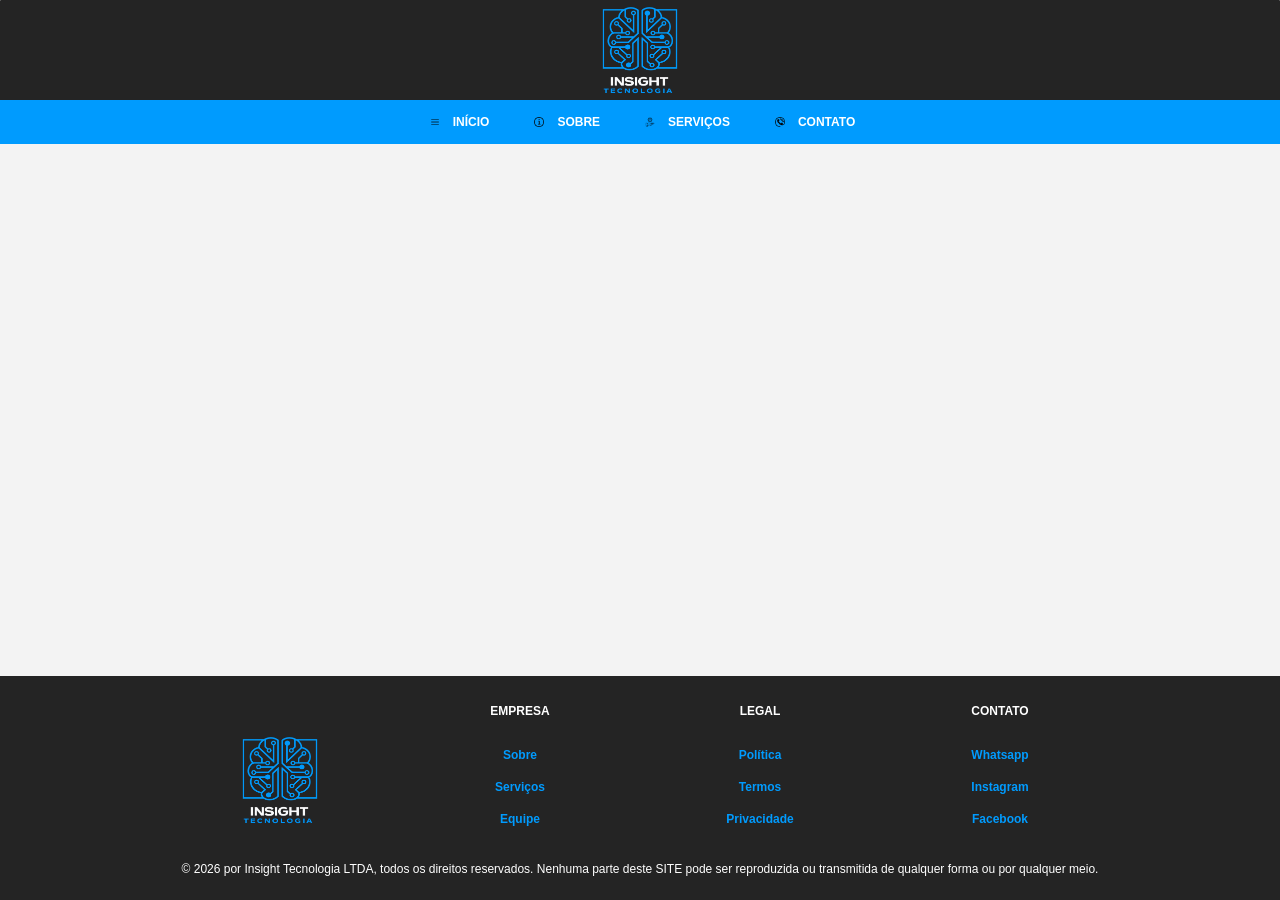
==== contato.html @ b7fae0be "Adicionei pagina SOBRE" ====
<!DOCTYPE html>
<html lang="pt-BR">

<head>
    <meta charset="UTF-8" />
    <meta name="viewport" content="width=device-width, initial-scale=1.0" />
    <link rel="icon" href="imagens/logo.png">
    <link rel="stylesheet" href="styles.css" />
    <title>Sobre</title>
</head>

<body>
    <header>
        <img src="imagens/logo.png" alt="Logo Insight" />

        <nav class="navbar">
            <ul class="nav-list">
                <li><a href="index.html"><img src="imagens/inicio.png" class="nav-icon" alt="">INÍCIO</a></li>
                <li><a href="sobre.html"><img src="imagens/sobre.png" class="nav-icon" alt="">SOBRE</a></li>
                <li><a href="servicos.html"><img src="imagens/serviços.png" class="nav-icon" alt="">SERVIÇOS</a></li>
                <li><a href="contato.html"><img src="imagens/contato.png" class="nav-icon" alt="">CONTATO</a></li>
            </ul>
        </nav>
    </header>

    <main class="content">




    </main>




    <footer>
        <div class="footer-grid">
            <div>
                <img src="imagens/logo.png" alt="Logo Insight">
            </div>

            <div>
                <h4>EMPRESA</h4>
                <a href="sobre.html">Sobre</a>
                <a href="servicos.html">Serviços</a>
                <a href="equipe.html">Equipe</a>
            </div>

            <div>
                <h4>LEGAL</h4>
                <a href="#">Política</a>
                <a href="#">Termos</a>
                <a href="#">Privacidade</a>
            </div>

            <div>
                <h4>CONTATO</h4>
                <a href="#">Whatsapp</a>
                <a href="#">Instagram</a>
                <a href="#">Facebook</a>
            </div>
        </div>

        <p class="copyright">
            © 2026 por Insight Tecnologia LTDA, todos os direitos reservados. Nenhuma parte deste SITE pode ser
            reproduzida
            ou transmitida de qualquer forma ou por qualquer meio.
        </p>
    </footer>
</body>

</html>
---- styles.css ----
* {
  box-sizing: border-box;
}

html, body {
  height: 100%;
  margin: 0;
}

body {
  margin: 0;
  display: flex;
  flex-direction: column;
  min-height: 100vh;
  background-color: #f3f3f3;
  cursor: pointer;
  font-family:'Segoe UI', Tahoma, Geneva, Verdana, sans-serif;
}


h1 {
  font-size: 32px;
  color: rgb(0, 136, 255);
  text-align: center;
}

header {
  background-color: rgb(36, 36, 36);
  border-radius: 1px;
}

.navbar {
  display: flex;
  justify-content: center;
  background-color: #009BFE;
  padding: 6px 10px;
}

.nav-list {
  display: flex;
  list-style: none;
  margin: 0;
  padding: 0;
  gap: 20px;
  flex-wrap: wrap;            
  justify-content: center;    
}

nav ul li a {
  color: #ffffff;
  transition: 0.3s;
}

nav ul li a:hover {
  color: rgb(255, 255, 255);
  background-color: #024b79;
}

.nav-list a {
  text-decoration: none;
  font-size: 12px;
  color: white;
  padding: 6px 10px;
  border-radius: 10px;
  display: flex;
  align-items: center;
  gap: 8px;
  font-weight: bold;
}

.nav-icon {
  width: 20px;
  height: 20px;
}


img {
  height: 100px;
  width: 90px;
  display: block;
  margin-left: auto;
  margin-right: auto;
  padding: 5px;
}

.content img {
  margin-top: 30px;
  width: 100%;
  max-width: 900px;
  height: auto;
  display: block;
  margin-left: auto;
  margin-right: auto;
}

.content {
  flex: 1;
  padding: 0 12px 40px; 
}

.content h2 {
  font-size: 32px;
  color: rgb(0, 136, 255);
  text-align: center;
  margin-top: 50px;
}

.content p {
  font-size: 18px;
  padding: 12px;
  color: rgb(0, 0, 0);
  text-align: justify;
  font-weight: bold;
  max-width: 800px;
  margin: 0 auto;
}

/* CARDS */
.container-cards {
  min-height: 40vh;
  margin-top: 50px;
  display: flex;
  gap: 30px;
  flex-wrap: wrap;
  justify-content: center;
  padding: 0 12px;
  margin-bottom: 50PX;
}

.card {
  background-color: rgb(36, 36, 36);
  width: 260px;             
  min-height: 250px;        
  padding: 30px;
  border-radius: 10px;
  box-shadow: 0 8px 16px rgba(0,0,0,0.1);
  transition: 0.3s;
  display: flex;
  flex-direction: column;
  justify-content: center;
  text-align: center;
}

.card:hover {
  box-shadow: 0 8px 16px #009BFE;
  transform: translateY(-5px);
}

.card h3 {
  color: #ffffff;
  margin-top: 5px;
  margin-bottom: 10px;
}

.card p {
  color: #ffffff;
  font-size: 18px;
  margin-top: 20px;
  margin-bottom: 10px;
  text-align: center;

}

.card img {
  height: 100px;
  width: 100px;
  padding: 0;
}

.container-meio {
  background-color: rgb(36, 36, 36);
  width: min(800px, 92vw);   
  min-height: 200px;           
  padding: 20px;
  border-radius: 10px;
  margin: 30px auto 50px auto;
  text-align: center;

}

.container-meio h1 {
  font-size: 28px;
  color: rgb(0, 136, 255);
  text-align: center;
}

.container-meio p {
  font-size: 18px;
  color: rgb(255, 255, 255);
  text-align: center;
}

.container-meio button {
  background-color: rgb(12, 136, 0);
  font-size: 16px;
  color: rgb(255, 255, 255);
  text-align: center;
  border-radius: 10px;
  transition: background-color 0.3s ease;
  border: none;
  font-weight: bold;
  margin-top: 10px;
  padding: 10px 14px;
  cursor: pointer;
}

button:hover {
  background-color: rgb(4, 48, 0);
  color: #8a8a8a;
}

.parceiros-area  h3 {
  font-size: 20px;
  color: rgb(0, 136, 255);
  text-align: center;
}

.parceiros-area  h1 {
  font-size: 28px;
  color: rgb(0, 136, 255);
  text-align: center;
}

.parceiros-area p {
  font-size: 18px;
  color: rgb(0, 0, 0);
  text-align: center;

}

.container-fim {
  min-height: 40vh;
  margin-top: 10px;
  display: flex;
  gap: 50px;
  flex-wrap: wrap;
  flex-direction: column; 
  justify-content: center;  
  align-items: center;       
  padding: 2px;
}

.parceiros {
  background-color: rgb(36, 36, 36);
  width: min(800px, 92vw);   
  min-height: 200px;        
  border-radius: 10px;
  box-shadow: 0 8px 16px rgba(0,0,0,0.1);
  transition: 0.3s;
  display: flex;
  flex-direction: column;
  justify-content: center;
  text-align: center;
  padding: 20PX;
}

.parceiros:hover {
  box-shadow: 0 8px 16px #000000;
  transform: translateY(-5px);
}

.parceiros img {
    margin-top: 20px;
    height: 120px;
    width: 180px;
    display: block;
    margin-bottom: 20px;
}

.parceiros p {
  font-size: 18px;
  color: rgb(255, 255, 255);
  text-align: justify;
}

.parceiros button {
  background-color: #009BFE;
  font-size: 16px;
  color: rgb(255, 255, 255);
  text-align: center;
  border-radius: 10px;
  transition: background-color 0.3s ease;
  border: none;
  font-weight: bold;
  margin-top: 10px;
  padding: 8px 14px;
  cursor: pointer;
}

.parceiros button:hover {
  background-color: #024b79;
  color: #8a8a8a;
}

/* RODAPÉ */
footer {
  background-color: rgb(36, 36, 36);
  font-size: 12px;
  padding: 12px;
  color: white;
  text-align: center;
}

footer img{
    height: 100px;
    width: 90px;
    display: block;
    margin-left: auto;
    margin-right: auto;
    margin-top: auto;
}

.footer-grid {
  display: flex;
  justify-content: center;
  gap: 80px;             
  font-weight: bold;
  flex-wrap: wrap;        
}

.footer-grid div {
  display: flex;
  flex-direction: column;
  gap: 10px;
  margin-bottom: 20px;
  min-width: 160px;      
}

.footer-grid a {
  text-decoration: none;
  color: #009BFE;
  transition: 0.3s;
  font-weight: bold;
  padding: 4px 6px;
  border-radius: 8px;
}

.footer-grid a:hover {
  color: rgb(255, 255, 255);
  background-color: #009BFE;
}

@media (max-width: 768px) {
  h1, .content h2 {
    font-size: 26px;
  }

  .nav-list {
    gap: 5px;
  }

  .card {
    width: min(320px, 92vw);
    padding: 20px;
  }

  .footer-grid {
    gap: 20px;
  }

  .footer-grid div {
    min-width: auto;
    width: 100%;
    align-items: center;
  }

  .content p {
    text-align: left; 
  }
}

/**************************************************************/
/**************************************************************/
/**************************************************************/
/**************************************************************/


.content-sobre h1 {
  font-size: 32px;
  color: rgb(0, 136, 255);
  text-align: center;
  margin-top: 50px;
}

.sobre {
  background-color: rgb(230, 230, 230);
  width: min(800px, 92vw);   
  min-height: 650px;           
  padding: 20px;
  border-radius: 10px;
  margin: 30px auto 50px auto;
  text-align: center;

}

.sobre p {
  font-family:'Segoe UI', Tahoma, Geneva, Verdana, sans-serif;
  font-size: 20px;
  color: rgb(0, 0, 0);
  text-align: justify;
}
 
.container-logo-sobre {
  background-color: rgb(36, 36, 36);
  width: min(800px, 92vw);   
  min-height: 650px;           
  padding: 20px;
  border-radius: 10px;
  margin: 30px auto 50px auto;
  text-align: center;

}

.container-logo-sobre h1 {
  font-size: 28px;
  color: rgb(255, 255, 255);
  text-align: center;
  margin-top: 10px;
}

.container-logo-sobre p {
  font-size: 20px;
  color: rgb(255, 255, 255);
  text-align: justify;
}

.container-logo-sobre img {
    margin-top: 20px;
    height: 180px;
    width: 180px;
    display: block;
    margin-bottom: 20px;
}
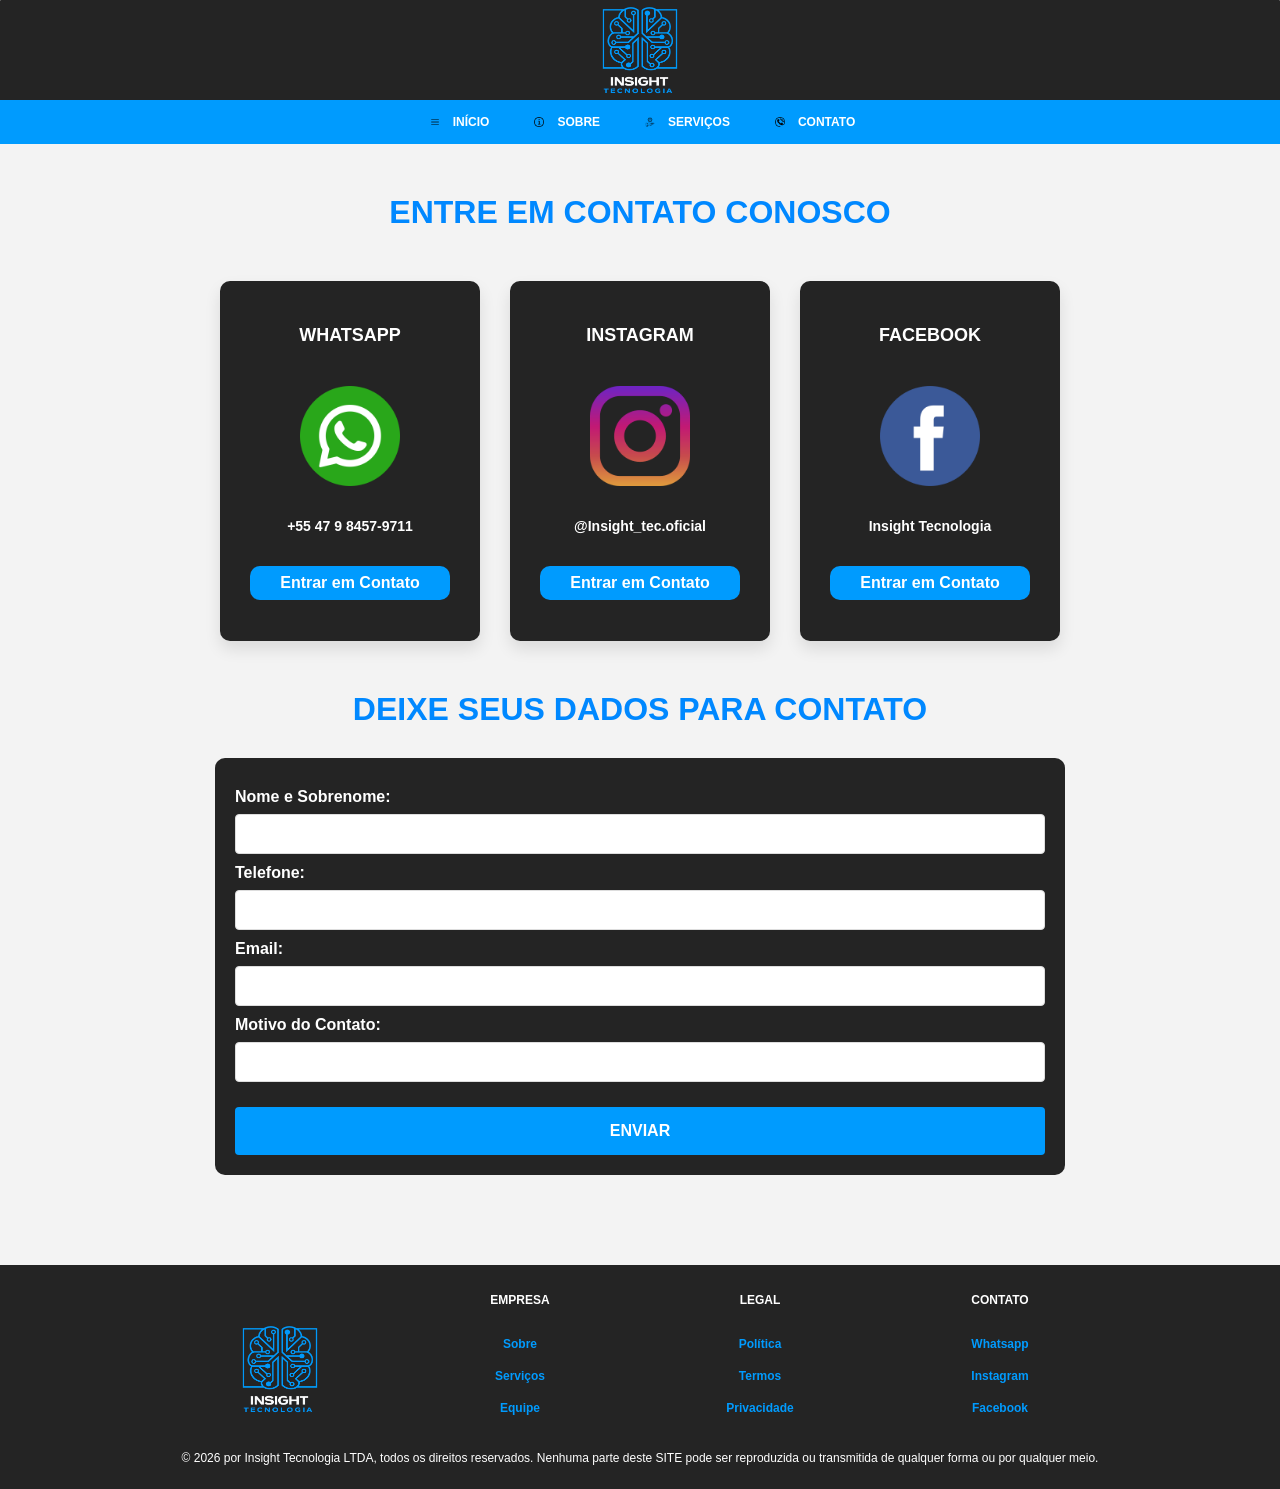
==== commit 1a163755: "Adicionei pagina CONTATO" ====
--- a/contato.html
+++ b/contato.html
@@ -24,14 +24,50 @@
     </header>
 
     <main class="content">
+        <h2>ENTRE EM CONTATO CONOSCO</h2>
+
+        <section class="container-contato">
+            <div class="contato">
+                <h3>WHATSAPP</h3>
+                <img src="imagens/whatsapp.png" alt="">
+                <p>+55 47 9 8457-9711</p>
+                <button>Entrar em Contato</button>
+            </div>
+
+            <div class="contato">
+                <h3>INSTAGRAM</h3>
+                <img src="imagens/instagram.png" alt="">
+                <p>@Insight_tec.oficial</p>
+                <button>Entrar em Contato</button>
+            </div>
+
+            <div class="contato">
+                <h3>FACEBOOK</h3>
+                <img src="imagens/facebook.png" alt="">
+                <p>Insight Tecnologia</p>
+                <button>Entrar em Contato</button>
+            </div>
+        </section>
+
+        <h1>DEIXE SEUS DADOS PARA CONTATO</h1>
+        <section class="entramos-contato">
+            <form>
+                <label for="fname">Nome e Sobrenome:</label>
+                <input type="text" id="fname" name="fname">
+                <label for="telefone">Telefone:</label>
+                <input type="text" id="telefone" name="telefone"><br>
+                <label for="email">Email:</label>
+                <input type="text" id="email" name="email"><br>
+                <label for="motivo">Motivo do Contato:</label>
+                <input type="text" id="motivo" name="motivo"> <br>
+                <button type="submit" class="btn-enviar">ENVIAR</button>
+            </form>
 
 
+        </section>
 
 
     </main>
-
-
-
 
     <footer>
         <div class="footer-grid">
--- a/styles.css
+++ b/styles.css
@@ -1,9 +1,9 @@
-
 * {
   box-sizing: border-box;
 }
 
-html, body {
+html,
+body {
   height: 100%;
   margin: 0;
 }
@@ -15,7 +15,7 @@
   min-height: 100vh;
   background-color: #f3f3f3;
   cursor: pointer;
-  font-family:'Segoe UI', Tahoma, Geneva, Verdana, sans-serif;
+  font-family: 'Segoe UI', Tahoma, Geneva, Verdana, sans-serif;
 }
 
 
@@ -43,8 +43,8 @@
   margin: 0;
   padding: 0;
   gap: 20px;
-  flex-wrap: wrap;            
-  justify-content: center;    
+  flex-wrap: wrap;
+  justify-content: center;
 }
 
 nav ul li a {
@@ -96,7 +96,7 @@
 
 .content {
   flex: 1;
-  padding: 0 12px 40px; 
+  padding: 0 12px 40px;
 }
 
 .content h2 {
@@ -130,11 +130,11 @@
 
 .card {
   background-color: rgb(36, 36, 36);
-  width: 260px;             
-  min-height: 250px;        
+  width: 260px;
+  min-height: 250px;
   padding: 30px;
   border-radius: 10px;
-  box-shadow: 0 8px 16px rgba(0,0,0,0.1);
+  box-shadow: 0 8px 16px rgba(0, 0, 0, 0.1);
   transition: 0.3s;
   display: flex;
   flex-direction: column;
@@ -148,14 +148,15 @@
 }
 
 .card h3 {
+  font-size: 18px;
   color: #ffffff;
-  margin-top: 5px;
+  margin-top: 2px;
   margin-bottom: 10px;
 }
 
 .card p {
   color: #ffffff;
-  font-size: 18px;
+  font-size: 14px;
   margin-top: 20px;
   margin-bottom: 10px;
   text-align: center;
@@ -170,8 +171,8 @@
 
 .container-meio {
   background-color: rgb(36, 36, 36);
-  width: min(800px, 92vw);   
-  min-height: 200px;           
+  width: min(850px, 92vw);
+  min-height: 200px;
   padding: 20px;
   border-radius: 10px;
   margin: 30px auto 50px auto;
@@ -210,13 +211,13 @@
   color: #8a8a8a;
 }
 
-.parceiros-area  h3 {
+.parceiros-area h3 {
   font-size: 20px;
   color: rgb(0, 136, 255);
   text-align: center;
 }
 
-.parceiros-area  h1 {
+.parceiros-area h1 {
   font-size: 28px;
   color: rgb(0, 136, 255);
   text-align: center;
@@ -235,18 +236,18 @@
   display: flex;
   gap: 50px;
   flex-wrap: wrap;
-  flex-direction: column; 
-  justify-content: center;  
-  align-items: center;       
+  flex-direction: column;
+  justify-content: center;
+  align-items: center;
   padding: 2px;
 }
 
 .parceiros {
   background-color: rgb(36, 36, 36);
-  width: min(800px, 92vw);   
-  min-height: 200px;        
-  border-radius: 10px;
-  box-shadow: 0 8px 16px rgba(0,0,0,0.1);
+    width: min(850px, 92vw);
+  min-height: 200px;
+  border-radius: 10px;
+  box-shadow: 0 8px 16px rgba(0, 0, 0, 0.1);
   transition: 0.3s;
   display: flex;
   flex-direction: column;
@@ -261,11 +262,11 @@
 }
 
 .parceiros img {
-    margin-top: 20px;
-    height: 120px;
-    width: 180px;
-    display: block;
-    margin-bottom: 20px;
+  margin-top: 20px;
+  height: 120px;
+  width: 180px;
+  display: block;
+  margin-bottom: 20px;
 }
 
 .parceiros p {
@@ -302,21 +303,21 @@
   text-align: center;
 }
 
-footer img{
-    height: 100px;
-    width: 90px;
-    display: block;
-    margin-left: auto;
-    margin-right: auto;
-    margin-top: auto;
+footer img {
+  height: 100px;
+  width: 90px;
+  display: block;
+  margin-left: auto;
+  margin-right: auto;
+  margin-top: auto;
 }
 
 .footer-grid {
   display: flex;
   justify-content: center;
-  gap: 80px;             
-  font-weight: bold;
-  flex-wrap: wrap;        
+  gap: 80px;
+  font-weight: bold;
+  flex-wrap: wrap;
 }
 
 .footer-grid div {
@@ -324,7 +325,7 @@
   flex-direction: column;
   gap: 10px;
   margin-bottom: 20px;
-  min-width: 160px;      
+  min-width: 160px;
 }
 
 .footer-grid a {
@@ -342,7 +343,9 @@
 }
 
 @media (max-width: 768px) {
-  h1, .content h2 {
+
+  h1,
+  .content h2 {
     font-size: 26px;
   }
 
@@ -366,7 +369,7 @@
   }
 
   .content p {
-    text-align: left; 
+    text-align: left;
   }
 }
 
@@ -375,40 +378,41 @@
 /**************************************************************/
 /**************************************************************/
 
-
+/* SOBRE */
 .content-sobre h1 {
   font-size: 32px;
   color: rgb(0, 136, 255);
   text-align: center;
   margin-top: 50px;
+  margin-bottom: 50px;
 }
 
 .sobre {
   background-color: rgb(230, 230, 230);
-  width: min(800px, 92vw);   
-  min-height: 650px;           
+  width: min(800px, 92vw);
+  min-height: 650px;
   padding: 20px;
   border-radius: 10px;
   margin: 30px auto 50px auto;
   text-align: center;
-
 }
 
 .sobre p {
-  font-family:'Segoe UI', Tahoma, Geneva, Verdana, sans-serif;
+  font-family: 'Segoe UI', Tahoma, Geneva, Verdana, sans-serif;
   font-size: 20px;
   color: rgb(0, 0, 0);
   text-align: justify;
 }
- 
+
 .container-logo-sobre {
   background-color: rgb(36, 36, 36);
-  width: min(800px, 92vw);   
-  min-height: 650px;           
+  width: min(800px, 92vw);
+  min-height: 650px;
   padding: 20px;
   border-radius: 10px;
   margin: 30px auto 50px auto;
   text-align: center;
+  margin-top: 30px;
 
 }
 
@@ -426,9 +430,151 @@
 }
 
 .container-logo-sobre img {
-    margin-top: 20px;
-    height: 180px;
-    width: 180px;
-    display: block;
-    margin-bottom: 20px;
+  margin-top: 20px;
+  height: 180px;
+  width: 180px;
+  display: block;
+  margin-bottom: 20px;
+}
+
+
+/* CONTATOS */
+.container-contato {
+  min-height: 40vh;
+  margin-top: 50px;
+  display: flex;
+  gap: 30px;
+  flex-wrap: wrap;
+  justify-content: center;
+  padding: 0 12px;
+  margin-bottom: 50PX;
+}
+
+.contato {
+  background-color: rgb(36, 36, 36);
+  width: 260px;
+  min-height: 250px;
+  padding: 30px;
+  border-radius: 10px;
+  box-shadow: 0 8px 16px rgba(0, 0, 0, 0.1);
+  transition: 0.3s;
+  display: flex;
+  flex-direction: column;
+  justify-content: center;
+  text-align: center;
+}
+
+.contato:hover {
+  box-shadow: 0 8px 16px #009BFE;
+  transform: translateY(-5px);
+}
+
+.contato h3 {
+  font-size: 18px;
+  color: #ffffff;
+  margin-top: 2px;
+  margin-bottom: 10px;
+}
+
+.contato p {
+  color: #ffffff;
+  font-size: 14px;
+  margin-top: 20px;
+  margin-bottom: 10px;
+  text-align: center;
+
+}
+
+.contato img {
+  height: 100px;
+  width: 100px;
+  padding: 0;
+}
+
+.contato button {
+  background-color: #009BFE;
+  font-size: 16px;
+  color: rgb(255, 255, 255);
+  text-align: center;
+  border-radius: 10px;
+  transition: background-color 0.3s ease;
+  border: none;
+  font-weight: bold;
+  margin-top: 10px;
+  padding: 8px 14px;
+  cursor: pointer;
+}
+
+.contato button:hover {
+  background-color: #024b79;
+  color: #8a8a8a;
+}
+
+.entramos-contato {
+  background-color: rgb(36, 36, 36);
+  width: min(850px, 92vw);
+  min-height: 200px;
+  padding: 20px;
+  border-radius: 10px;
+  margin: 30px auto 50px auto;
+  text-align: left;
+}
+
+.entramos-contato form {
+  width: 100%;
+  display: flex;
+  flex-direction: column;
+}
+
+.entramos-contato label {
+  margin-bottom: 8px;
+  font-weight: bold;
+  color: #ffffff;
+  margin-top: 10px;
+}
+
+.entramos-contato input[type="text"] {
+  padding: 10px;
+  border: 1px solid #ddd;
+  border-radius: 4px;
+  font-size: 16px;
+  width: 100%;
+  box-sizing: border-box;
+  transition: border-color 0.3s;
+}
+
+.entramos-contato input[type="text"]:focus {
+  border-color: #007bff;
+  outline: none;
+}
+
+.entramos-contato br {
+  display: none;
+}
+
+
+.entramos-contato h1 {
+  font-size: 32px;
+  color: rgb(0, 136, 255);
+  text-align: center;
+  margin-top: 50px;
+}
+
+.btn-enviar {
+  margin-top: 25px;
+  padding: 15px;
+  background-color: #009BFE;
+  color: white;
+  border: none;
+  border-radius: 4px;
+  font-size: 16px;
+  cursor: pointer;
+  transition: background-color 0.3s;
+  font-family: 'Segoe UI', Tahoma, Geneva, Verdana, sans-serif;
+  font-weight: bold;
+}
+
+.btn-enviar:hover {
+  background-color: #024b79;
+  color: #8a8a8a;
 }
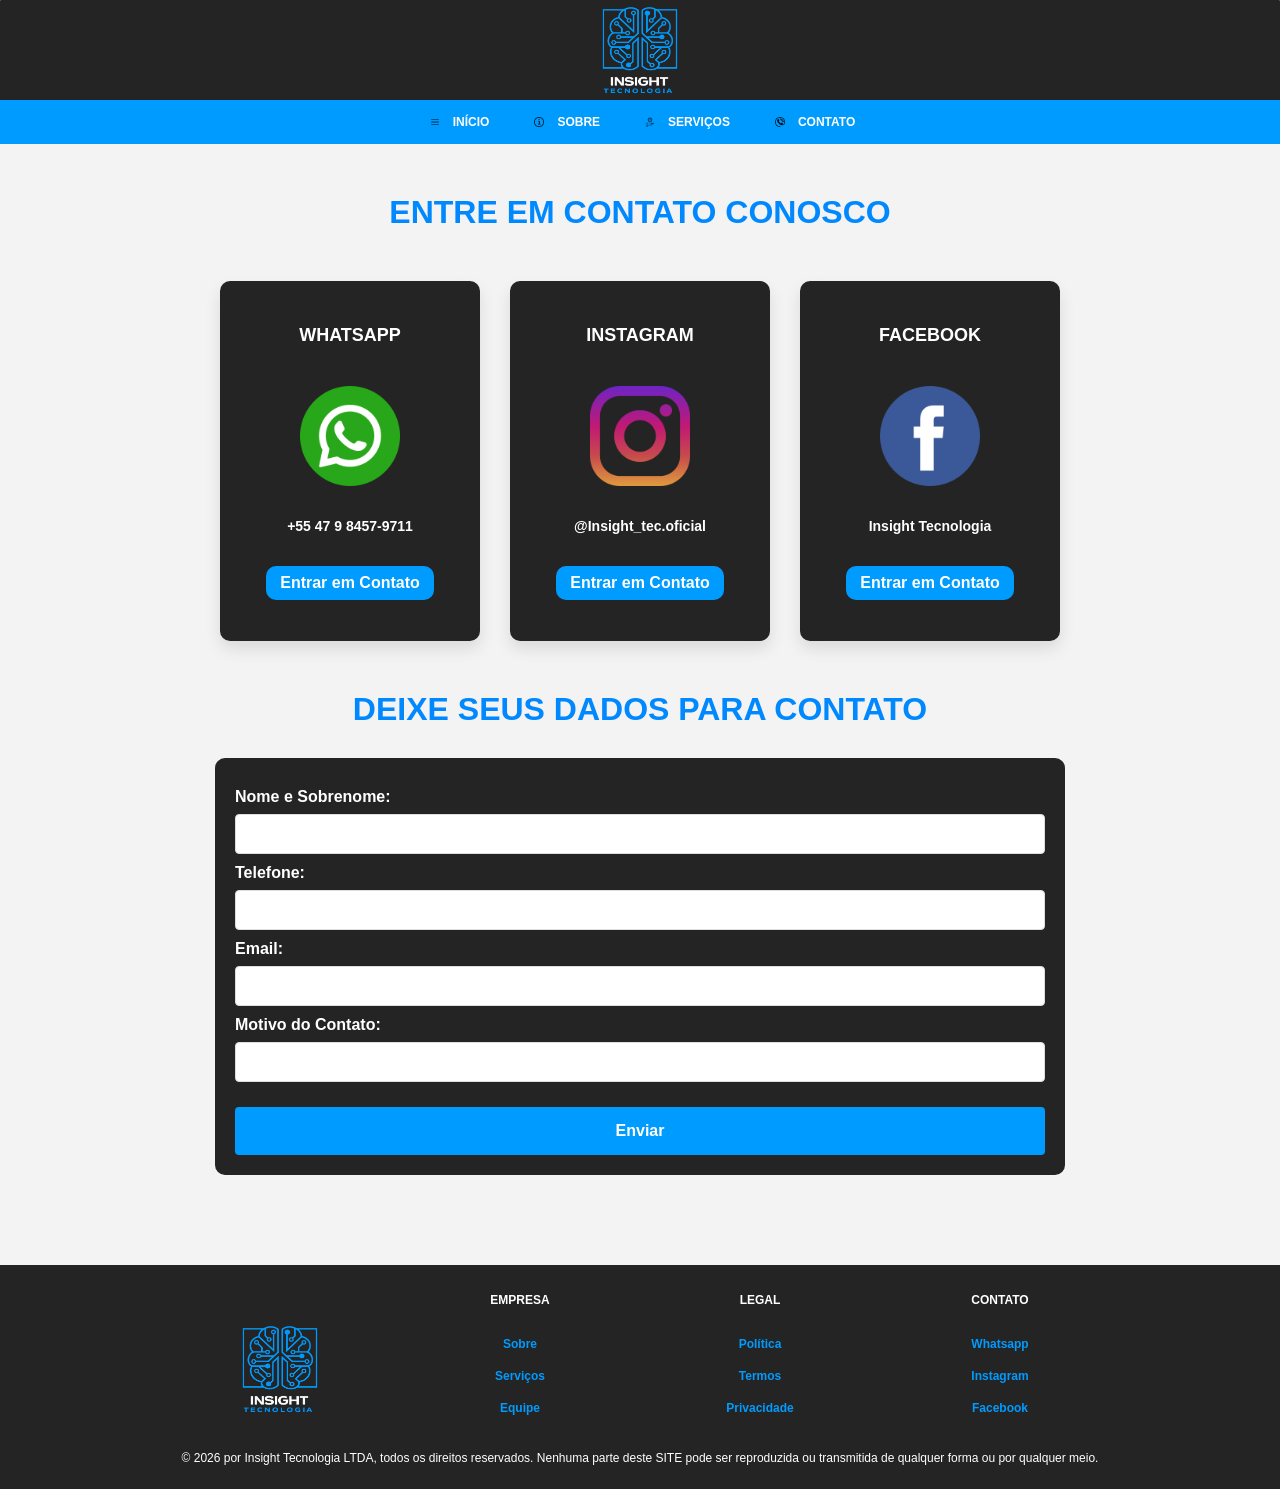
==== commit 93e4759f: "Adicionei Links de Contato" ====
--- a/contato.html
+++ b/contato.html
@@ -31,21 +31,27 @@
                 <h3>WHATSAPP</h3>
                 <img src="imagens/whatsapp.png" alt="">
                 <p>+55 47 9 8457-9711</p>
-                <button>Entrar em Contato</button>
+                <a href="https://wa.me/47984579711" target="_blank">
+                    <button>Entrar em Contato</button>
+                </a>
             </div>
 
             <div class="contato">
                 <h3>INSTAGRAM</h3>
                 <img src="imagens/instagram.png" alt="">
                 <p>@Insight_tec.oficial</p>
-                <button>Entrar em Contato</button>
+                <a href="https://www.instagram.com/insight_tec.oficial/" target="_blank">
+                    <button>Entrar em Contato</button>
+                </a>
             </div>
 
             <div class="contato">
                 <h3>FACEBOOK</h3>
                 <img src="imagens/facebook.png" alt="">
                 <p>Insight Tecnologia</p>
-                <button>Entrar em Contato</button>
+                <a href="https://www.instagram.com/insight_tec.oficial/" target="_blank">
+                    <button>Entrar em Contato</button>
+                </a>
             </div>
         </section>
 
@@ -60,7 +66,7 @@
                 <input type="text" id="email" name="email"><br>
                 <label for="motivo">Motivo do Contato:</label>
                 <input type="text" id="motivo" name="motivo"> <br>
-                <button type="submit" class="btn-enviar">ENVIAR</button>
+                <button type="submit" class="btn-enviar">Enviar</button>
             </form>
 
 
--- a/styles.css
+++ b/styles.css
@@ -149,7 +149,7 @@
 
 .card h3 {
   font-size: 18px;
-  color: #ffffff;
+  color: #009BFE;
   margin-top: 2px;
   margin-bottom: 10px;
 }
@@ -175,7 +175,7 @@
   min-height: 200px;
   padding: 20px;
   border-radius: 10px;
-  margin: 30px auto 50px auto;
+  margin: 50px auto 50px auto;
   text-align: center;
 
 }
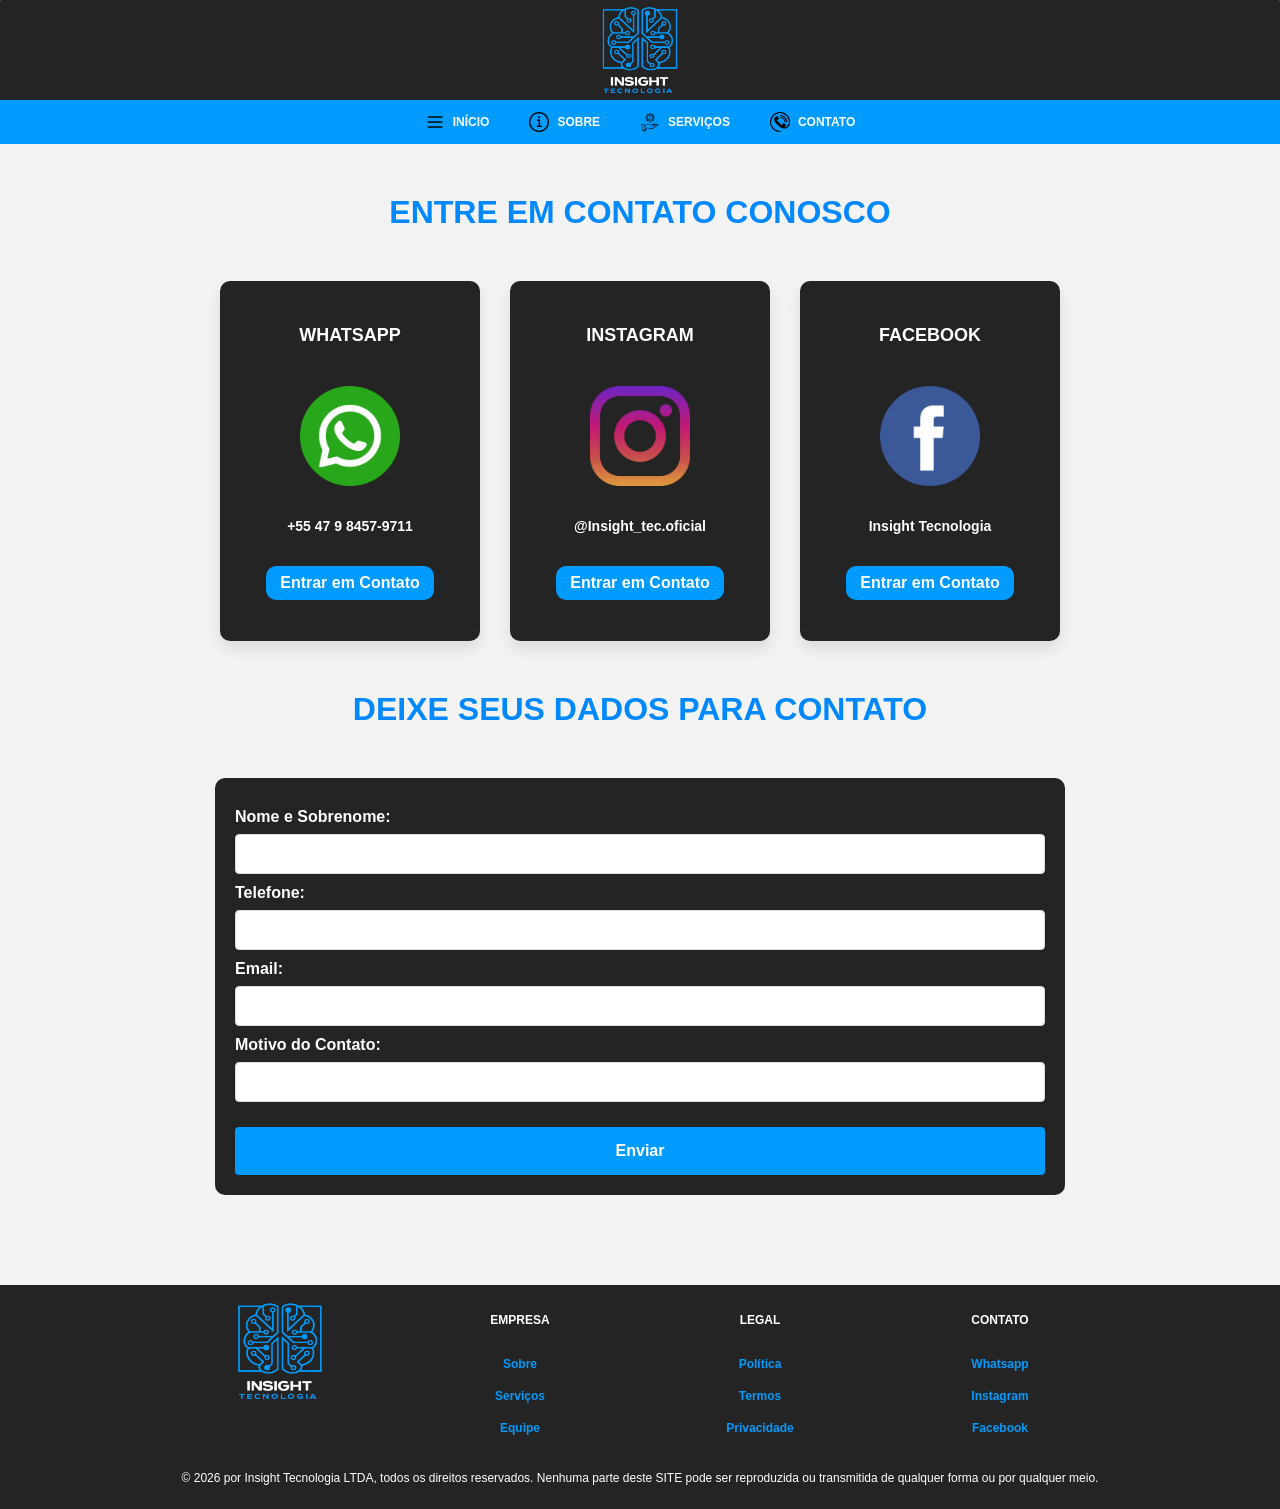
==== commit 5263af4b: "pagina relatos" ====
--- a/contato.html
+++ b/contato.html
@@ -6,12 +6,14 @@
     <meta name="viewport" content="width=device-width, initial-scale=1.0" />
     <link rel="icon" href="imagens/logo.png">
     <link rel="stylesheet" href="styles.css" />
-    <title>Sobre</title>
+    <title>Contato</title>
 </head>
 
 <body>
     <header>
-        <img src="imagens/logo.png" alt="Logo Insight" />
+        <a href="index.html">
+            <img src="imagens/logo.png" class="logo" alt="Logo Insight">
+        </a>
 
         <nav class="navbar">
             <ul class="nav-list">
@@ -29,7 +31,7 @@
         <section class="container-contato">
             <div class="contato">
                 <h3>WHATSAPP</h3>
-                <img src="imagens/whatsapp.png" alt="">
+                <img src="imagens/whatsapp.png" class="imgcontent" alt="">
                 <p>+55 47 9 8457-9711</p>
                 <a href="https://wa.me/47984579711" target="_blank">
                     <button>Entrar em Contato</button>
@@ -38,7 +40,7 @@
 
             <div class="contato">
                 <h3>INSTAGRAM</h3>
-                <img src="imagens/instagram.png" alt="">
+                <img src="imagens/instagram.png" class="imgcontent" alt="">
                 <p>@Insight_tec.oficial</p>
                 <a href="https://www.instagram.com/insight_tec.oficial/" target="_blank">
                     <button>Entrar em Contato</button>
@@ -47,7 +49,7 @@
 
             <div class="contato">
                 <h3>FACEBOOK</h3>
-                <img src="imagens/facebook.png" alt="">
+                <img src="imagens/facebook.png" class="imgcontent" alt="">
                 <p>Insight Tecnologia</p>
                 <a href="https://www.instagram.com/insight_tec.oficial/" target="_blank">
                     <button>Entrar em Contato</button>
@@ -78,7 +80,9 @@
     <footer>
         <div class="footer-grid">
             <div>
-                <img src="imagens/logo.png" alt="Logo Insight">
+                <a href="index.html">
+                    <img src="imagens/logo.png" alt="Logo Insight">
+                </a>
             </div>
 
             <div>
--- a/styles.css
+++ b/styles.css
@@ -25,6 +25,11 @@
   text-align: center;
 }
 
+
+/*############################################################### INDEX HEADER ###############################################################*/
+/*############################################################### INDEX HEADER ###############################################################*/
+/*############################################################### INDEX HEADER ###############################################################*/
+/*############################################################### INDEX HEADER ###############################################################*/
 header {
   background-color: rgb(36, 36, 36);
   border-radius: 1px;
@@ -50,6 +55,7 @@
 nav ul li a {
   color: #ffffff;
   transition: 0.3s;
+
 }
 
 nav ul li a:hover {
@@ -75,7 +81,8 @@
 }
 
 
-img {
+
+.logo {
   height: 100px;
   width: 90px;
   display: block;
@@ -84,7 +91,12 @@
   padding: 5px;
 }
 
-.content img {
+/*############################################################### INDEX PRINCIPAL ###############################################################*/
+/*############################################################### INDEX PRINCIPAL ###############################################################*/
+/*############################################################### INDEX PRINCIPAL ###############################################################*/
+/*############################################################### INDEX PRINCIPAL ###############################################################*/
+
+.imgcontent {
   margin-top: 30px;
   width: 100%;
   max-width: 900px;
@@ -94,6 +106,7 @@
   margin-right: auto;
 }
 
+
 .content {
   flex: 1;
   padding: 0 12px 40px;
@@ -142,6 +155,11 @@
   text-align: center;
 }
 
+.card-link {
+  text-decoration: none;
+  color: inherit;
+}
+
 .card:hover {
   box-shadow: 0 8px 16px #009BFE;
   transform: translateY(-5px);
@@ -227,7 +245,7 @@
   font-size: 18px;
   color: rgb(0, 0, 0);
   text-align: center;
-
+  margin-bottom: 20PX;
 }
 
 .container-fim {
@@ -244,7 +262,7 @@
 
 .parceiros {
   background-color: rgb(36, 36, 36);
-    width: min(850px, 92vw);
+  width: min(850px, 92vw);
   min-height: 200px;
   border-radius: 10px;
   box-shadow: 0 8px 16px rgba(0, 0, 0, 0.1);
@@ -269,13 +287,20 @@
   margin-bottom: 20px;
 }
 
+
 .parceiros p {
   font-size: 18px;
   color: rgb(255, 255, 255);
   text-align: justify;
 }
 
-.parceiros button {
+.btn {
+  text-decoration: none;
+  color: inherit;
+}
+
+
+.btn {
   background-color: #009BFE;
   font-size: 16px;
   color: rgb(255, 255, 255);
@@ -284,17 +309,20 @@
   transition: background-color 0.3s ease;
   border: none;
   font-weight: bold;
-  margin-top: 10px;
-  padding: 8px 14px;
+  padding: 8px 10px;
   cursor: pointer;
 }
 
-.parceiros button:hover {
+.btn:hover {
   background-color: #024b79;
   color: #8a8a8a;
 }
 
-/* RODAPÉ */
+/*############################################################### RODAPE ###############################################################*/
+/*############################################################### RODAPE ###############################################################*/
+/*############################################################### RODAPE ###############################################################*/
+/*############################################################### RODAPE ###############################################################*/
+
 footer {
   background-color: rgb(36, 36, 36);
   font-size: 12px;
@@ -342,43 +370,10 @@
   background-color: #009BFE;
 }
 
-@media (max-width: 768px) {
-
-  h1,
-  .content h2 {
-    font-size: 26px;
-  }
-
-  .nav-list {
-    gap: 5px;
-  }
-
-  .card {
-    width: min(320px, 92vw);
-    padding: 20px;
-  }
-
-  .footer-grid {
-    gap: 20px;
-  }
-
-  .footer-grid div {
-    min-width: auto;
-    width: 100%;
-    align-items: center;
-  }
-
-  .content p {
-    text-align: left;
-  }
-}
-
-/**************************************************************/
-/**************************************************************/
-/**************************************************************/
-/**************************************************************/
-
-/* SOBRE */
+/*############################################################### PAGINA DE SOBRE ###############################################################*/
+/*############################################################### PAGINA DE SOBRE ###############################################################*/
+/*############################################################### PAGINA DE SOBRE ###############################################################*/
+/*############################################################### PAGINA DE SOBRE ###############################################################*/
 .content-sobre h1 {
   font-size: 32px;
   color: rgb(0, 136, 255);
@@ -438,7 +433,11 @@
 }
 
 
-/* CONTATOS */
+/*############################################################### PAGINA DE CONTATO ###############################################################*/
+/*############################################################### PAGINA DE CONTATO ###############################################################*/
+/*############################################################### PAGINA DE CONTATO ###############################################################*/
+/*############################################################### PAGINA DE CONTATO ###############################################################*/
+
 .container-contato {
   min-height: 40vh;
   margin-top: 50px;
@@ -577,4 +576,304 @@
 .btn-enviar:hover {
   background-color: #024b79;
   color: #8a8a8a;
-}+}
+
+
+
+/*############################################################### PAGINA SERVIÇOS ###############################################################*/
+/*############################################################### PAGINA SERVIÇOS ###############################################################*/
+/*############################################################### PAGINA SERVIÇOS ###############################################################*/
+/*############################################################### PAGINA SERVIÇOS ###############################################################*/
+
+.container-servicos {
+  min-height: 40vh;
+  margin-top: 10px;
+  display: flex;
+  gap: 50px;
+  flex-wrap: wrap;
+  flex-direction: column;
+  justify-content: center;
+  align-items: center;
+  padding: 2px;
+}
+
+.servicos {
+  background-color: rgb(36, 36, 36);
+  width: min(1000px, 92vw);
+  min-height: 200px;
+  border-radius: 10px;
+  box-shadow: 0 8px 16px rgba(0, 0, 0, 0.1);
+  transition: 0.3s;
+  display: flex;
+  flex-direction: column;
+  justify-content: center;
+  text-align: center;
+  padding: 20PX;
+  margin-top: 50px;
+}
+
+.servicos .servicos h1 {
+  font-size: 32px;
+  color: #0088ff;
+  text-align: center;
+  margin-bottom: 30px;
+}
+
+.servicos h2 {
+  font-size: 28px;
+  color: #0088ff;
+  text-align: center;
+  margin: 50px 0 20px 0;
+}
+
+.servicos p {
+  font-family: 'Segoe UI', Tahoma, Geneva, Verdana, sans-serif;
+  font-size: 20px;
+  line-height: 1.6;
+  text-align: left;
+  margin-bottom: 20px;
+  color: #ffffff;
+}
+
+html {
+  scroll-behavior: smooth;
+}
+
+
+.servicosimg {
+  margin-top: 30px;
+  width: 100%;
+  max-width: 850px;
+  height: auto;
+  display: block;
+  margin-left: auto;
+  margin-right: auto;
+  border-radius: 20px;
+}
+
+.servicos ul,
+.servicos ol {
+  list-style: none;
+  padding: 0;
+  margin-top: 10px;
+}
+
+.servicos li {
+  display: flex;
+  align-items: center;
+  gap: 10px;
+  font-size: 18px;
+  margin: 12px 0;
+  color: #ffffff;
+  font-weight: 12px;
+  font-size: 20px;
+}
+
+.servicos li i {
+  color: #0a74da;
+  min-width: 20px;
+  text-align: center;
+}
+
+.servicos i {
+  color: #ffffff;
+  padding: 10px;
+
+}
+
+.servicos button {
+  margin-top: 25px;
+  padding: 15px;
+  background-color: #009BFE;
+  color: white;
+  border: none;
+  border-radius: 4px;
+  font-size: 16px;
+  cursor: pointer;
+  transition: background-color 0.3s;
+  font-family: 'Segoe UI', Tahoma, Geneva, Verdana, sans-serif;
+  font-weight: bold;
+}
+
+.servicos button:hover {
+  background-color: #024b79;
+  color: #8a8a8a;
+}
+
+/*############################################################### MEDIA MOBILE ###############################################################*/
+/*############################################################### MEDIA MOBILE ###############################################################*/
+/*############################################################### MEDIA MOBILE ###############################################################*/
+/*############################################################### MEDIA MOBILE ###############################################################*/
+
+@media (max-width: 768px) {
+
+  h1,
+  .content h2 {
+    font-size: 26px;
+  }
+
+  .servicos li {
+    align-items: center;
+    flex-direction: column;
+    gap: 10px;
+    margin: 12px 0;
+    color: #ffffff;
+    font-weight: 12px;
+    font-size: 16px;
+  }
+
+  .servicos h1 {
+    font-size: 18px;
+    color: #0088ff;
+    text-align: center;
+    margin-bottom: 30px;
+  }
+
+  .servicos h2 {
+    font-size: 18px;
+    color: #0088ff;
+    text-align: center;
+    margin: 40px 0 20px 0;
+  }
+
+  .nav-list {
+    gap: 2px;
+    font-size: 5px;
+  }
+
+  .nav-list a {
+    text-decoration: none;
+    font-size: 10px;
+    color: white;
+    padding: 6px 2px;
+    border-radius: 10px;
+    display: flex;
+    align-items: center;
+    gap: 4px;
+    font-weight: bold;
+  }
+
+  .card {
+    width: min(320px, 92vw);
+    padding: 20px;
+  }
+
+  .footer-grid {
+    gap: 10px;
+  }
+
+  .footer-grid div {
+    min-width: auto;
+    width: 100%;
+    align-items: center;
+  }
+
+  .content p {
+    text-align: center;
+  }
+}
+
+/*############################################################### SCROLLBAR ###############################################################*/
+/*############################################################### SCROLLBAR ###############################################################*/
+/*############################################################### SCROLLBAR ###############################################################*/
+/*############################################################### SCROLLBAR ###############################################################*/
+
+
+::-webkit-scrollbar {
+  width: 8px;
+}
+
+::-webkit-scrollbar-track {
+  background-color: rgb(36, 36, 36);
+
+}
+
+::-webkit-scrollbar-thumb {
+  background-color: #009BFE;
+  border-radius: 4px;
+}
+
+/* Cor do "elevador" ao passar o mouse */
+::-webkit-scrollbar-thumb:hover {
+  background-color: #024b79;
+}
+
+
+/*############################################################### PAGINA RELATOS ###############################################################*/
+/*############################################################### PAGINA RELATOS ###############################################################*/
+/*############################################################### PAGINA RELATOS ###############################################################*/
+/*############################################################### PAGINA RELATOS ###############################################################*/
+
+.content h1 {
+  font-size: 32px;
+  color: rgb(0, 136, 255);
+  text-align: center;
+  margin-top: 50px;
+  margin-bottom: 50px;
+}
+
+.relato-container {
+  background-color: rgb(36, 36, 36);
+  max-width: 900px;
+  margin: auto;
+  border-radius: 10px;
+  padding: 20px;
+  text-align: center;
+  margin-top: 50px;
+}
+
+.relato-container h6 {
+  margin-top: 15px;
+  font-size: 20px;
+  color: #000000;
+}
+
+.logoempresa {
+  margin-top: 20px;
+  width: 150px !important;
+  height: auto !important;
+  margin-bottom: 20px;
+}
+
+.topo {
+  height: 300px;
+  width: 900px;
+  display: block;
+  margin-left: auto;
+  margin-right: auto;
+  padding: 5px;
+}
+
+
+.ceo-info{
+  display: flex;
+  gap: 10px;
+  background-color: #009BFE;
+  padding: 2px 5px;
+  border-radius: 8px;
+  width: fit-content;
+  margin: 20px 5px 0 auto;
+  align-items: center;
+}
+
+
+.ceo-info h6{
+  margin: 0;
+  font-size: 14px;
+  color: #2b2b2b;
+  font-size: 18px;
+  padding: 20px;
+}
+
+.relato-container p {
+  color: #ffffff;
+
+}
+.logoceo{
+  width: 70px !important;
+  height: 70px !important;
+  border-radius: 50%;
+  object-fit: cover;
+  
+}
+
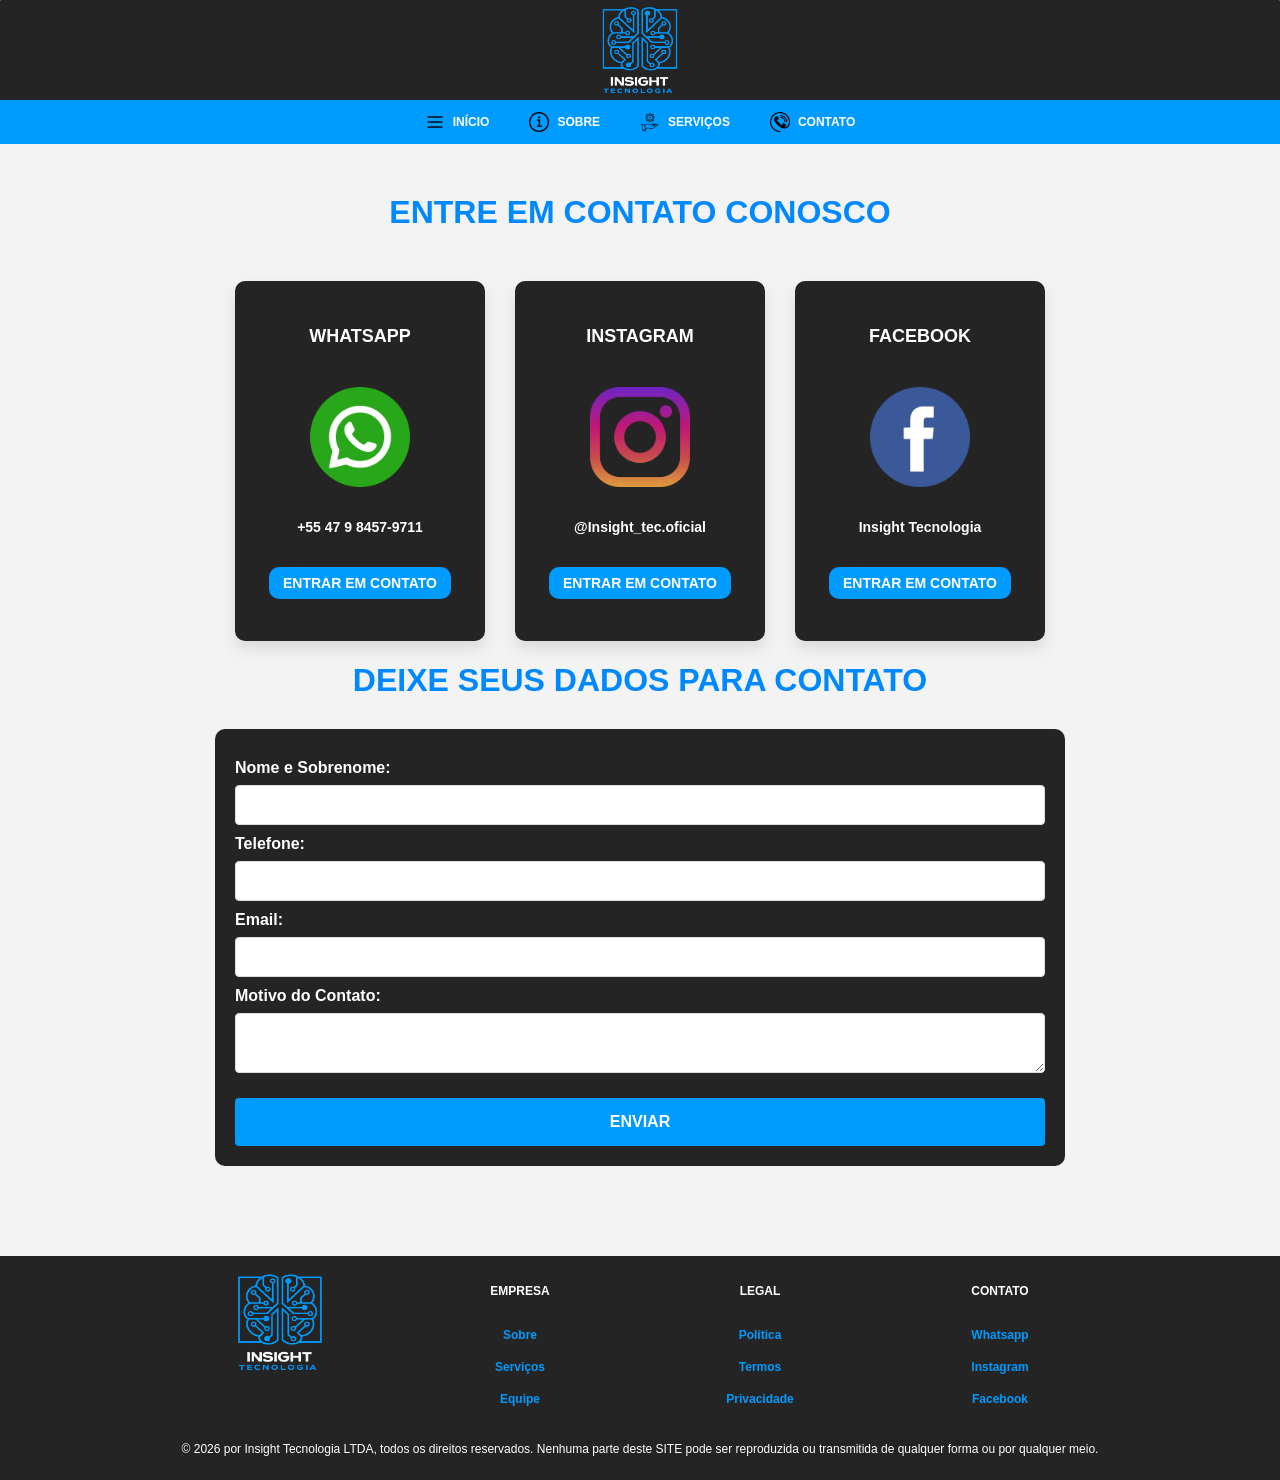
==== commit 00ebe7c8: "FORMULARIO DE CONTATO" ====
--- a/contato.html
+++ b/contato.html
@@ -11,21 +11,65 @@
 
 <body>
     <header>
+
         <a href="index.html">
             <img src="imagens/logo.png" class="logo" alt="Logo Insight">
         </a>
 
         <nav class="navbar">
             <ul class="nav-list">
-                <li><a href="index.html"><img src="imagens/inicio.png" class="nav-icon" alt="">INÍCIO</a></li>
-                <li><a href="sobre.html"><img src="imagens/sobre.png" class="nav-icon" alt="">SOBRE</a></li>
-                <li><a href="servicos.html"><img src="imagens/serviços.png" class="nav-icon" alt="">SERVIÇOS</a></li>
-                <li><a href="contato.html"><img src="imagens/contato.png" class="nav-icon" alt="">CONTATO</a></li>
+
+                <li>
+                    <a href="index.html">
+                        <img src="imagens/inicio.png" class="nav-icon">
+                        INÍCIO
+                    </a>
+                </li>
+
+                <li class="dropdown">
+                    <a href="sobre.html">
+                        <img src="imagens/sobre.png" class="nav-icon">
+                        SOBRE
+                    </a>
+
+                    <ul class="dropdown-menu">
+                        <li><a href="sobre.html">NOSSA EMPRESA</a></li>
+                        <li><a href="equipe.html">NOSSA EQUIPE</a></li>
+                    </ul>
+                </li>
+
+                <li class="dropdown">
+                    <a href="#">
+                        <img src="imagens/serviços.png" class="nav-icon">
+                        SERVIÇOS
+                    </a>
+
+                    <ul class="dropdown-menu">
+                        <li><a href="servicos.html#servicosoftware">DESENVOLVIMENTO DE SOFTWARE</a></li>
+                        <li><a href="servicos.html#servicoprocesso">ESTRUTURAÇÃO DE PROCESSOS</a></li>
+                        <li><a href="servicos.html#servicoecommerce">SERVIÇOS DE E-COMMERCE</a></li>
+                    </ul>
+                </li>
+
+                <li class="dropdown">
+                    <a href="contato.html">
+                        <img src="imagens/contato.png" class="nav-icon">
+                        CONTATO
+                    </a>
+
+                    <ul class="dropdown-menu">
+                        <li><a href="contato.html#whatsappid">ENTRE EM CONTATO</a></li>
+                        <li><a href="contato.html#contatoid">ENTRAMOS EM CONTATO</a></li>
+                    </ul>
+                </li>
+
             </ul>
         </nav>
+
     </header>
 
-    <main class="content">
+
+    <main class="content" id="whatsappid">
         <h2>ENTRE EM CONTATO CONOSCO</h2>
 
         <section class="container-contato">
@@ -34,7 +78,7 @@
                 <img src="imagens/whatsapp.png" class="imgcontent" alt="">
                 <p>+55 47 9 8457-9711</p>
                 <a href="https://wa.me/47984579711" target="_blank">
-                    <button>Entrar em Contato</button>
+                    <button>ENTRAR EM CONTATO</button>
                 </a>
             </div>
 
@@ -43,7 +87,7 @@
                 <img src="imagens/instagram.png" class="imgcontent" alt="">
                 <p>@Insight_tec.oficial</p>
                 <a href="https://www.instagram.com/insight_tec.oficial/" target="_blank">
-                    <button>Entrar em Contato</button>
+                    <button>ENTRAR EM CONTATO</button>
                 </a>
             </div>
 
@@ -52,14 +96,14 @@
                 <img src="imagens/facebook.png" class="imgcontent" alt="">
                 <p>Insight Tecnologia</p>
                 <a href="https://www.instagram.com/insight_tec.oficial/" target="_blank">
-                    <button>Entrar em Contato</button>
+                    <button>ENTRAR EM CONTATO</button>
                 </a>
             </div>
         </section>
 
         <h1>DEIXE SEUS DADOS PARA CONTATO</h1>
-        <section class="entramos-contato">
-            <form>
+        <section class="entramos-contato" id="contatoid">
+            <form action="https://formspree.io/f/mwvrnkgw" method="POST">
                 <label for="fname">Nome e Sobrenome:</label>
                 <input type="text" id="fname" name="fname">
                 <label for="telefone">Telefone:</label>
@@ -67,8 +111,8 @@
                 <label for="email">Email:</label>
                 <input type="text" id="email" name="email"><br>
                 <label for="motivo">Motivo do Contato:</label>
-                <input type="text" id="motivo" name="motivo"> <br>
-                <button type="submit" class="btn-enviar">Enviar</button>
+                <textarea type="text" id="motivo" name="motivo"></textarea> <br>
+                <button type="submit" class="btn-enviar">ENVIAR</button>
             </form>
 
 
--- a/styles.css
+++ b/styles.css
@@ -35,53 +35,6 @@
   border-radius: 1px;
 }
 
-.navbar {
-  display: flex;
-  justify-content: center;
-  background-color: #009BFE;
-  padding: 6px 10px;
-}
-
-.nav-list {
-  display: flex;
-  list-style: none;
-  margin: 0;
-  padding: 0;
-  gap: 20px;
-  flex-wrap: wrap;
-  justify-content: center;
-}
-
-nav ul li a {
-  color: #ffffff;
-  transition: 0.3s;
-
-}
-
-nav ul li a:hover {
-  color: rgb(255, 255, 255);
-  background-color: #024b79;
-}
-
-.nav-list a {
-  text-decoration: none;
-  font-size: 12px;
-  color: white;
-  padding: 6px 10px;
-  border-radius: 10px;
-  display: flex;
-  align-items: center;
-  gap: 8px;
-  font-weight: bold;
-}
-
-.nav-icon {
-  width: 20px;
-  height: 20px;
-}
-
-
-
 .logo {
   height: 100px;
   width: 90px;
@@ -89,6 +42,89 @@
   margin-left: auto;
   margin-right: auto;
   padding: 5px;
+}
+
+.navbar {
+  display: flex;
+  justify-content: center;
+  background-color: #009BFE;
+  padding: 6px 10px;
+}
+
+.nav-list {
+  display: flex;
+  list-style: none;
+  margin: 0;
+  padding: 0;
+  gap: 20px;
+  flex-wrap: wrap;
+  justify-content: center;
+}
+
+.nav-list li {
+  position: relative;
+}
+
+.nav-list a {
+  text-decoration: none;
+  font-size: 12px;
+  color: white;
+  padding: 6px 10px;
+  border-radius: 10px;
+  display: flex;
+  align-items: center;
+  gap: 8px;
+  font-weight: bold;
+  transition: 0.3s;
+}
+
+.nav-list a:hover {
+  background-color: #024b79;
+}
+
+.nav-icon {
+  width: 20px;
+  height: 20px;
+}
+
+.dropdown {
+  position: relative;
+}
+
+.dropdown-menu {
+  position: absolute;
+  top: 45px;
+  left: 0;
+  transform: translateX(-50%);
+  background: #024b79;
+  list-style: none;
+  padding: 0;
+  margin: 0;
+  width: max-content; 
+  max-width: 90vw;    
+  border-radius: 8px;
+  overflow: hidden;
+
+  white-space: nowrap;
+
+  opacity: 0;
+  visibility: hidden;
+  transition: 0.3s;
+}
+
+.dropdown-menu a {
+  padding: 10px;
+  display: block;
+  font-size: 12px;
+}
+
+.dropdown-menu a:hover {
+  background-color: #023758;
+}
+
+.dropdown:hover .dropdown-menu {
+  opacity: 1;
+  visibility: visible;
 }
 
 /*############################################################### INDEX PRINCIPAL ###############################################################*/
@@ -104,6 +140,7 @@
   display: block;
   margin-left: auto;
   margin-right: auto;
+
 }
 
 
@@ -137,8 +174,7 @@
   gap: 30px;
   flex-wrap: wrap;
   justify-content: center;
-  padding: 0 12px;
-  margin-bottom: 50PX;
+
 }
 
 .card {
@@ -233,6 +269,7 @@
   font-size: 20px;
   color: rgb(0, 136, 255);
   text-align: center;
+  margin-top: 10px;
 }
 
 .parceiros-area h1 {
@@ -241,11 +278,12 @@
   text-align: center;
 }
 
+
 .parceiros-area p {
   font-size: 18px;
   color: rgb(0, 0, 0);
   text-align: center;
-  margin-bottom: 20PX;
+  margin-bottom: 20px;
 }
 
 .container-fim {
@@ -294,11 +332,6 @@
   text-align: justify;
 }
 
-.btn {
-  text-decoration: none;
-  color: inherit;
-}
-
 
 .btn {
   background-color: #009BFE;
@@ -311,7 +344,9 @@
   font-weight: bold;
   padding: 8px 10px;
   cursor: pointer;
-}
+  text-decoration: none;
+}
+
 
 .btn:hover {
   background-color: #024b79;
@@ -446,13 +481,13 @@
   flex-wrap: wrap;
   justify-content: center;
   padding: 0 12px;
-  margin-bottom: 50PX;
+  margin-bottom: 20PX;
 }
 
 .contato {
   background-color: rgb(36, 36, 36);
-  width: 260px;
-  min-height: 250px;
+  width: 200px;
+  width: min(250px, 92vw);
   padding: 30px;
   border-radius: 10px;
   box-shadow: 0 8px 16px rgba(0, 0, 0, 0.1);
@@ -492,7 +527,7 @@
 
 .contato button {
   background-color: #009BFE;
-  font-size: 16px;
+  font-size: 14px;
   color: rgb(255, 255, 255);
   text-align: center;
   border-radius: 10px;
@@ -518,6 +553,18 @@
   margin: 30px auto 50px auto;
   text-align: left;
 }
+
+.entramos-contato textarea {
+  padding: 10px;
+  border: 1px solid #ddd;
+  border-radius: 4px;
+  font-size: 16px;
+  width: 100%;
+  min-height: 60px;
+  resize: vertical;
+  box-sizing: border-box;
+}
+
 
 .entramos-contato form {
   width: 100%;
@@ -556,7 +603,7 @@
   font-size: 32px;
   color: rgb(0, 136, 255);
   text-align: center;
-  margin-top: 50px;
+  margin-top: 20px;
 }
 
 .btn-enviar {
@@ -608,11 +655,11 @@
   flex-direction: column;
   justify-content: center;
   text-align: center;
-  padding: 20PX;
+  padding: 20px;
   margin-top: 50px;
 }
 
-.servicos .servicos h1 {
+.servicos h1 {
   font-size: 32px;
   color: #0088ff;
   text-align: center;
@@ -700,6 +747,177 @@
   color: #8a8a8a;
 }
 
+/*############################################################### SCROLLBAR ###############################################################*/
+/*############################################################### SCROLLBAR ###############################################################*/
+/*############################################################### SCROLLBAR ###############################################################*/
+/*############################################################### SCROLLBAR ###############################################################*/
+
+
+::-webkit-scrollbar {
+  width: 8px;
+}
+
+::-webkit-scrollbar-track {
+  background-color: rgb(36, 36, 36);
+
+}
+
+::-webkit-scrollbar-thumb {
+  background-color: #009BFE;
+  border-radius: 4px;
+}
+
+::-webkit-scrollbar-thumb:hover {
+  background-color: #024b79;
+}
+
+
+/*############################################################### PAGINA RELATOS ###############################################################*/
+/*############################################################### PAGINA RELATOS ###############################################################*/
+/*############################################################### PAGINA RELATOS ###############################################################*/
+/*############################################################### PAGINA RELATOS ###############################################################*/
+
+
+.relato-container {
+  background-color: rgb(36, 36, 36);
+  max-width: 900px;
+  margin: auto;
+  border-radius: 10px;
+  padding: 20px;
+  text-align: center;
+  margin-top: 50px;
+}
+
+.relato-container h6 {
+  margin-top: 15px;
+  font-size: 20px;
+  color: #000000;
+}
+
+.logoempresa {
+  margin-top: 20px;
+  width: 150px !important;
+  height: auto !important;
+  margin-bottom: 20px;
+}
+
+.topo {
+  margin-top: 30px;
+  width: 100%;
+  max-width: 900px;
+  height: auto;
+  display: block;
+  margin-left: auto;
+  margin-right: auto;
+  border-radius: 10px;
+}
+
+
+.ceo-info {
+  display: flex;
+  gap: 10px;
+  background-color: #009BFE;
+  padding: 2px 5px;
+  border-radius: 8px;
+  width: fit-content;
+  margin: 20px 5px 0 auto;
+  align-items: center;
+}
+
+
+.ceo-info h6 {
+  margin: 0;
+  font-size: 14px;
+  color: #2b2b2b;
+  font-size: 18px;
+  padding: 20px;
+}
+
+.relato-container p {
+  color: #ffffff;
+
+}
+
+.logoceo {
+  width: 70px !important;
+  height: 70px !important;
+  border-radius: 50%;
+  object-fit: cover;
+
+}
+
+/*############################################################### EQUIPE ###############################################################*/
+/*############################################################### EQUIPE ###############################################################*/
+/*############################################################### EQUIPE ###############################################################*/
+/*############################################################### EQUIPE ###############################################################*/
+
+
+
+.container-equipe {
+  background-color: #2b2b2b;
+  align-items: center;
+  text-align: center;
+  max-width: 350px;
+  border-radius: 30px;
+  padding: 15px;
+  text-align: center;
+  margin: auto;
+  margin-bottom: 20px;
+
+}
+
+.container-equipe:hover {
+  box-shadow: 0 8px 16px #009BFE;
+  transition: 0.3s;
+}
+
+.container-equipe-geral {
+  display: grid;
+  grid-template-columns: repeat(2, 1fr);
+  gap: 50px;
+  max-width: 600px;
+  margin: auto;
+}
+
+.fotoequipe {
+  width: 250px !important;
+  height: 250px !important;
+  border-radius: 50%;
+  object-fit: cover;
+  align-items: center;
+  background-color: #f3f3f3;
+
+}
+
+.texto h1 {
+  margin-top: 50px;
+  margin-bottom: 5px;
+
+}
+
+.texto p {
+  margin-bottom: 50px;
+  text-align: center;
+
+}
+
+.container-equipe h2 {
+  font-size: 20px;
+  color: rgb(0, 136, 255);
+  text-align: center;
+  margin-top: 20px;
+  margin-bottom: 2px;
+
+}
+
+.container-equipe h3 {
+  font-size: 12px;
+  color: rgb(255, 255, 255);
+  text-align: center;
+  margin-top: 2px;
+
+}
+
 /*############################################################### MEDIA MOBILE ###############################################################*/
 /*############################################################### MEDIA MOBILE ###############################################################*/
 /*############################################################### MEDIA MOBILE ###############################################################*/
@@ -711,6 +929,21 @@
   .content h2 {
     font-size: 26px;
   }
+
+  .btn {
+    display: flex;
+    flex-direction: column;
+    justify-content: center;
+    text-align: center;
+    margin-top: 10px;
+
+  }
+
+  .container-equipe-geral {
+    grid-template-columns: 1fr;
+    width: min(350px, 92vw);
+  }
+
 
   .servicos li {
     align-items: center;
@@ -737,8 +970,8 @@
   }
 
   .nav-list {
-    gap: 2px;
-    font-size: 5px;
+    flex-wrap: wrap;
+    justify-content: center;
   }
 
   .nav-list a {
@@ -771,109 +1004,4 @@
   .content p {
     text-align: center;
   }
-}
-
-/*############################################################### SCROLLBAR ###############################################################*/
-/*############################################################### SCROLLBAR ###############################################################*/
-/*############################################################### SCROLLBAR ###############################################################*/
-/*############################################################### SCROLLBAR ###############################################################*/
-
-
-::-webkit-scrollbar {
-  width: 8px;
-}
-
-::-webkit-scrollbar-track {
-  background-color: rgb(36, 36, 36);
-
-}
-
-::-webkit-scrollbar-thumb {
-  background-color: #009BFE;
-  border-radius: 4px;
-}
-
-/* Cor do "elevador" ao passar o mouse */
-::-webkit-scrollbar-thumb:hover {
-  background-color: #024b79;
-}
-
-
-/*############################################################### PAGINA RELATOS ###############################################################*/
-/*############################################################### PAGINA RELATOS ###############################################################*/
-/*############################################################### PAGINA RELATOS ###############################################################*/
-/*############################################################### PAGINA RELATOS ###############################################################*/
-
-.content h1 {
-  font-size: 32px;
-  color: rgb(0, 136, 255);
-  text-align: center;
-  margin-top: 50px;
-  margin-bottom: 50px;
-}
-
-.relato-container {
-  background-color: rgb(36, 36, 36);
-  max-width: 900px;
-  margin: auto;
-  border-radius: 10px;
-  padding: 20px;
-  text-align: center;
-  margin-top: 50px;
-}
-
-.relato-container h6 {
-  margin-top: 15px;
-  font-size: 20px;
-  color: #000000;
-}
-
-.logoempresa {
-  margin-top: 20px;
-  width: 150px !important;
-  height: auto !important;
-  margin-bottom: 20px;
-}
-
-.topo {
-  height: 300px;
-  width: 900px;
-  display: block;
-  margin-left: auto;
-  margin-right: auto;
-  padding: 5px;
-}
-
-
-.ceo-info{
-  display: flex;
-  gap: 10px;
-  background-color: #009BFE;
-  padding: 2px 5px;
-  border-radius: 8px;
-  width: fit-content;
-  margin: 20px 5px 0 auto;
-  align-items: center;
-}
-
-
-.ceo-info h6{
-  margin: 0;
-  font-size: 14px;
-  color: #2b2b2b;
-  font-size: 18px;
-  padding: 20px;
-}
-
-.relato-container p {
-  color: #ffffff;
-
-}
-.logoceo{
-  width: 70px !important;
-  height: 70px !important;
-  border-radius: 50%;
-  object-fit: cover;
-  
-}
-
+}
